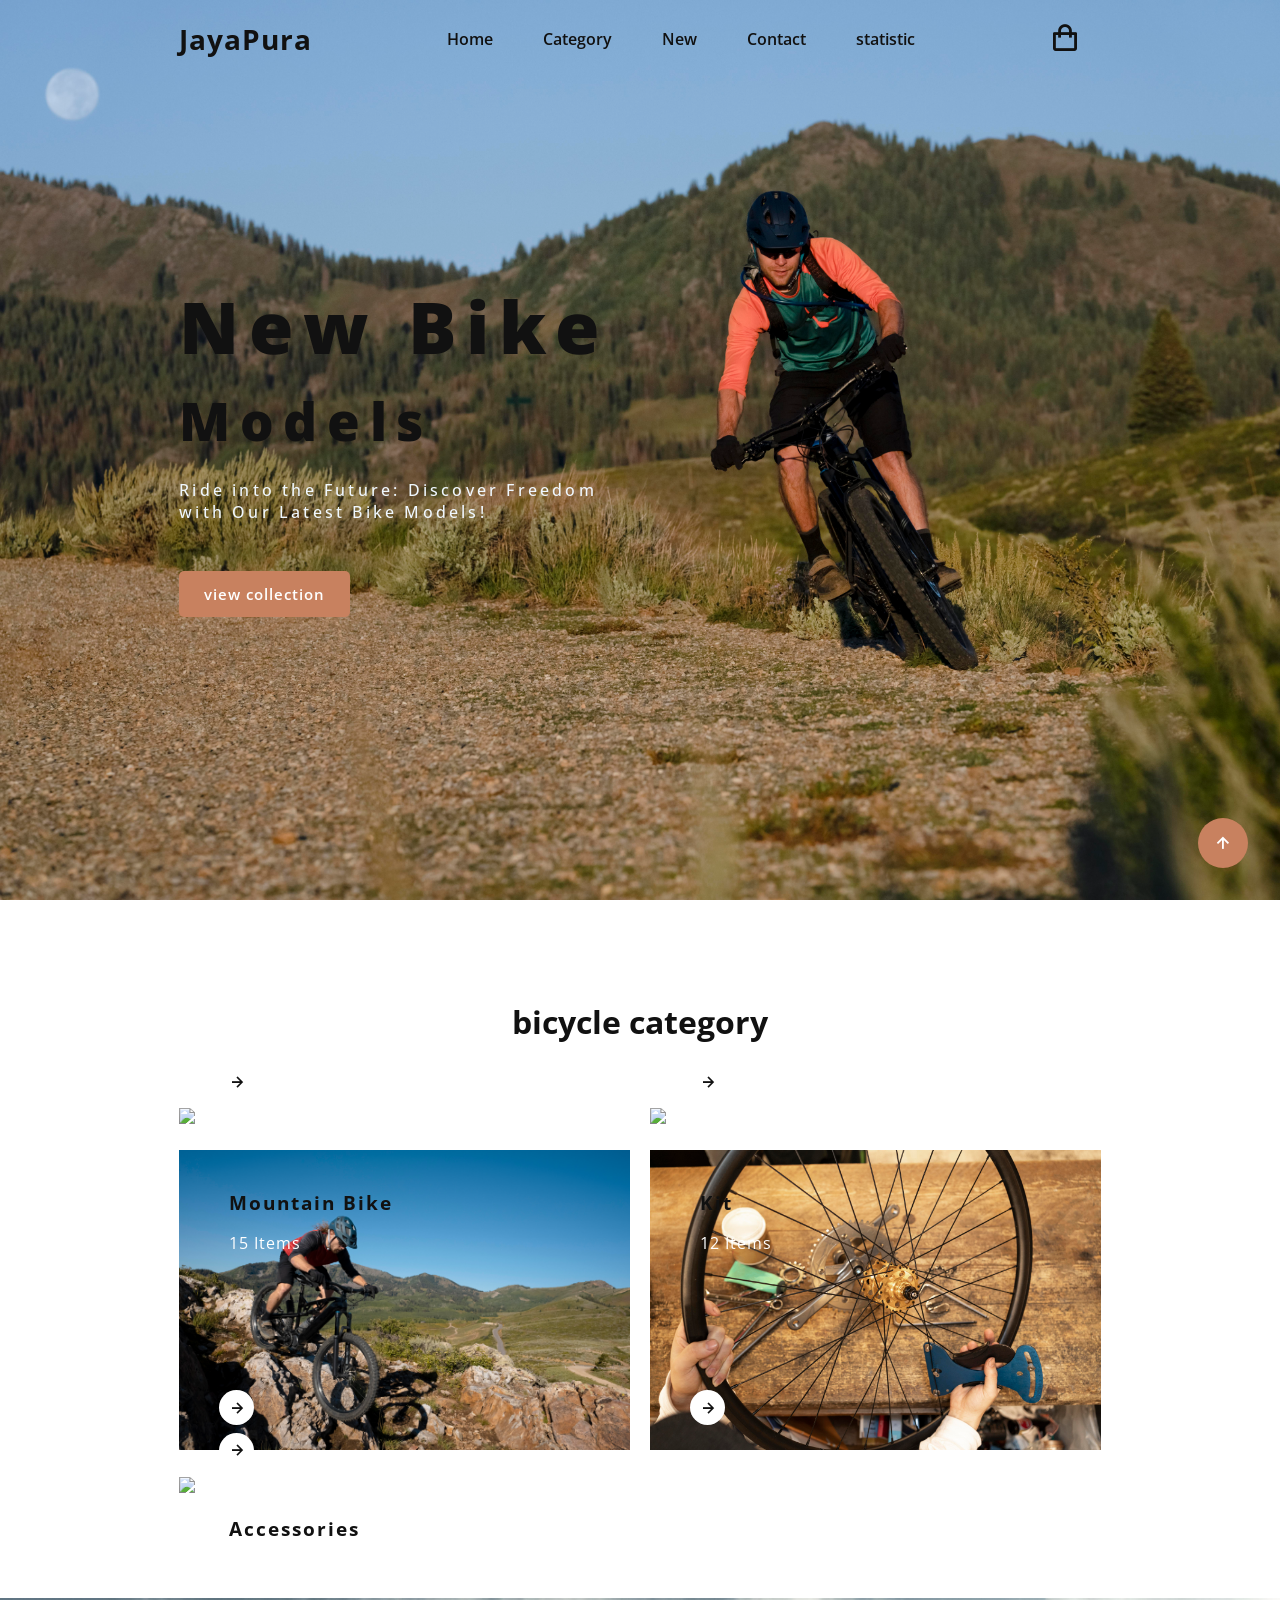
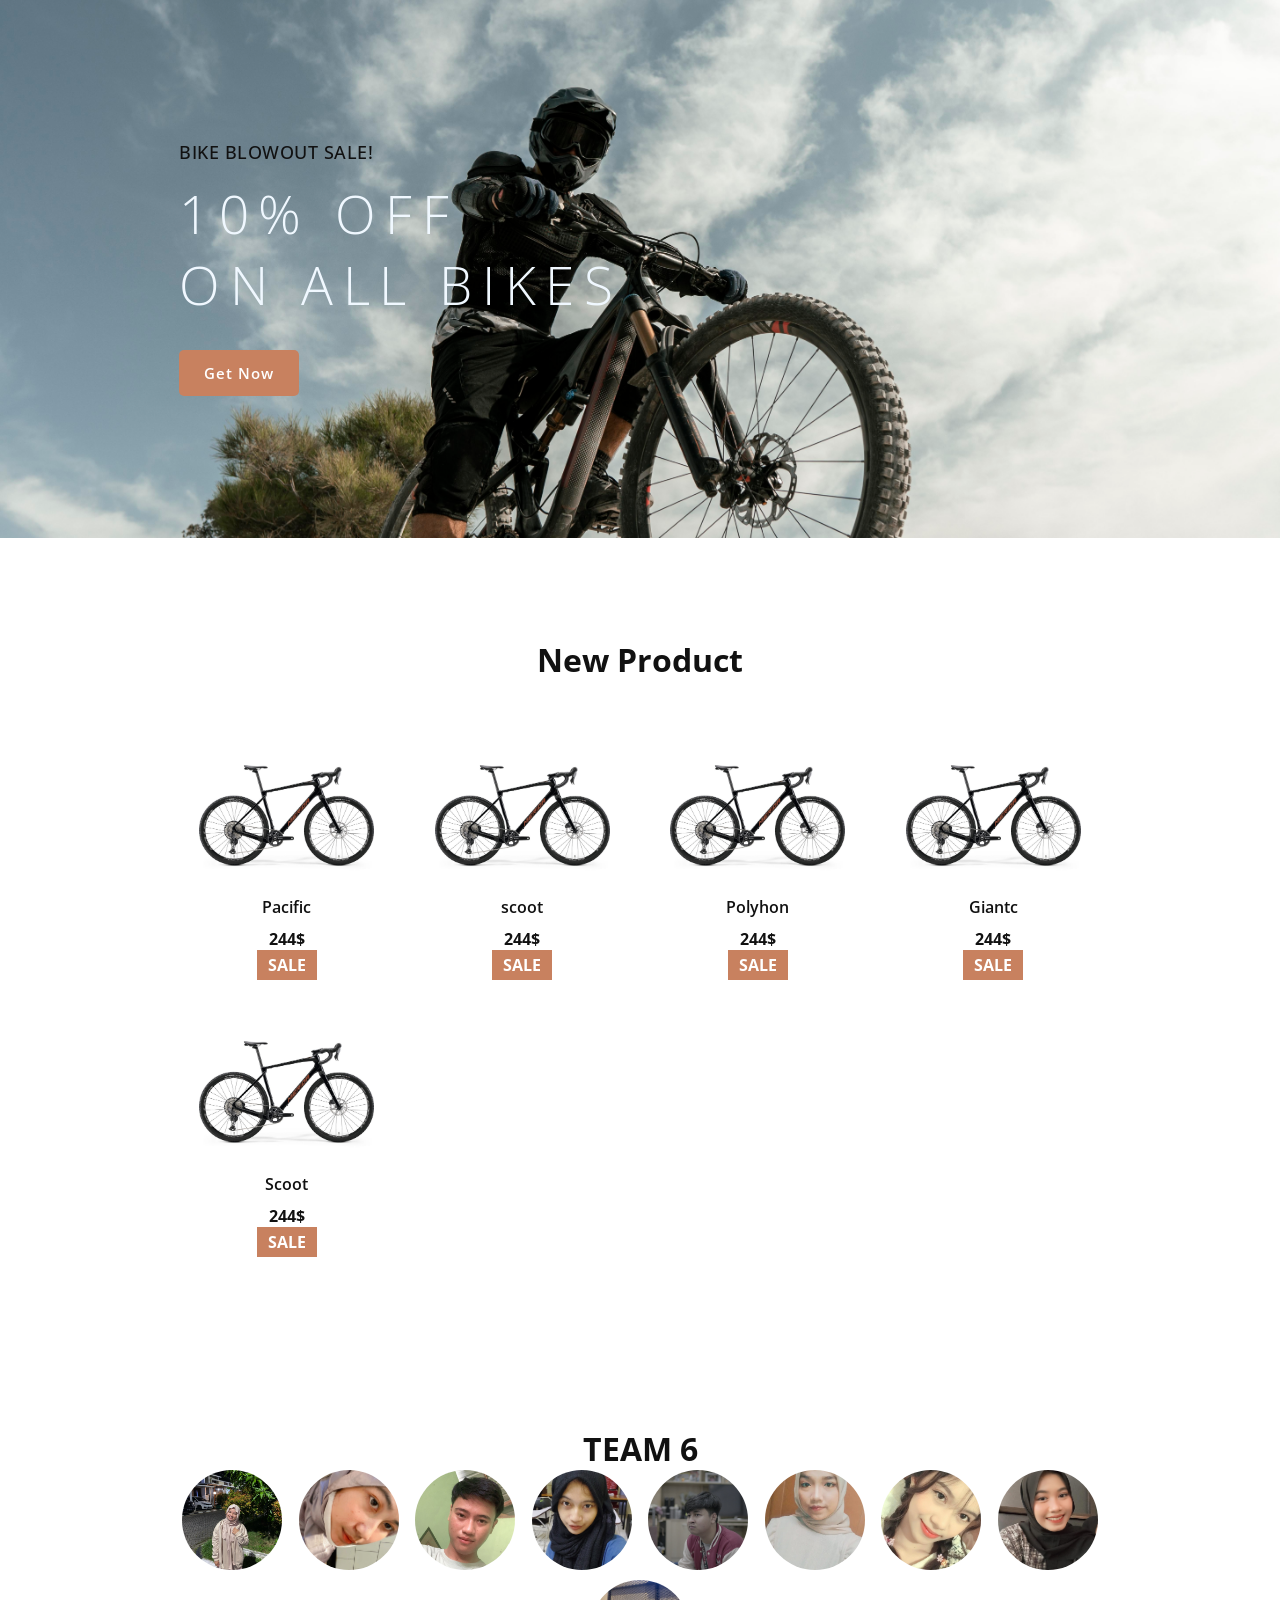
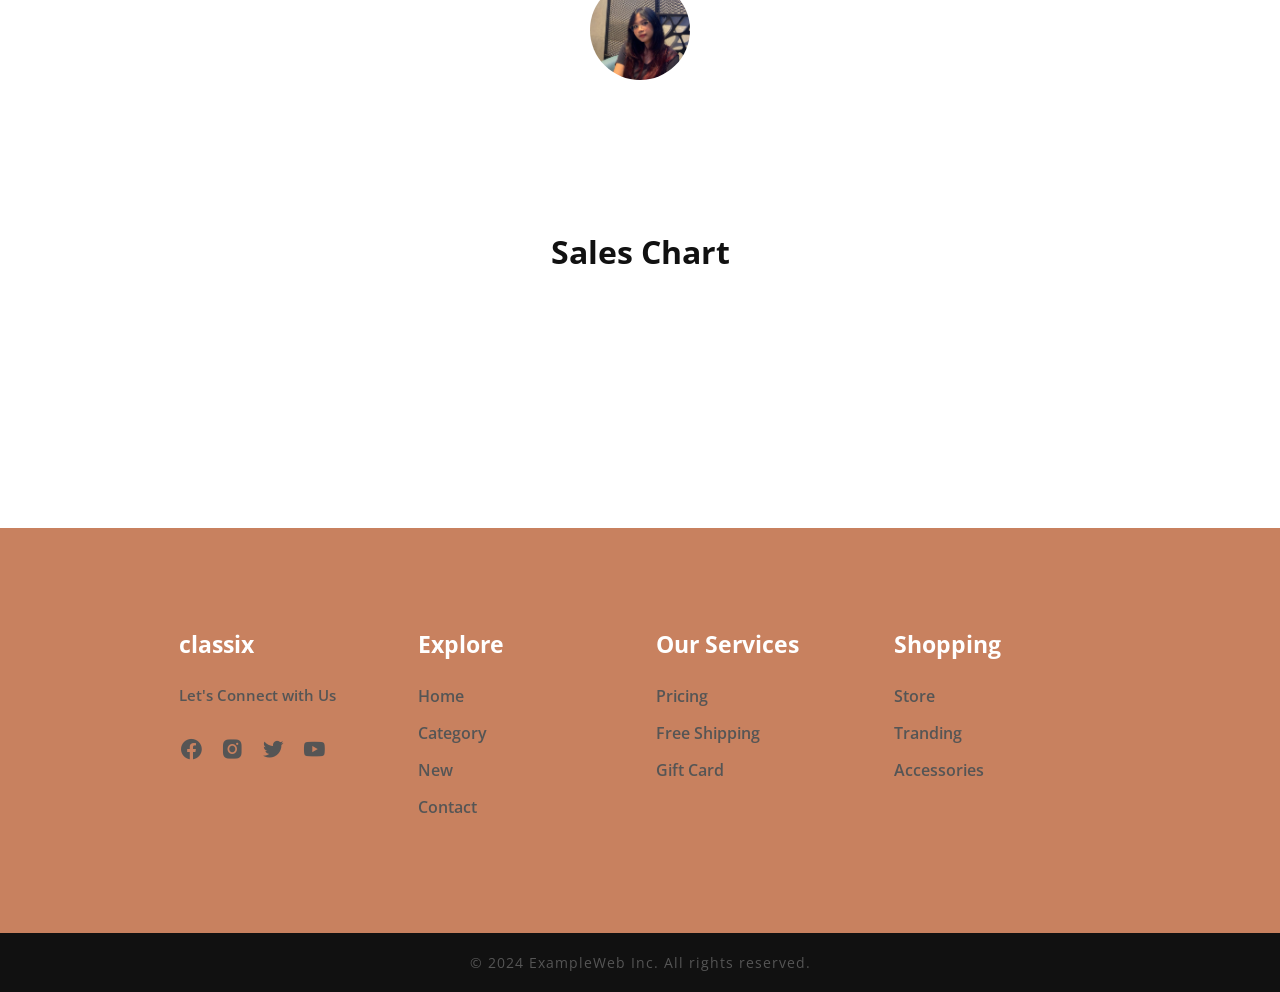
==== home.html @ 579c002d "jayapura-6" ====
<!DOCTYPE html>
<html>
<head>
    <meta charset="UTF-8">
    <meta name="viewport" content="width=device-width, initial-scale=1">
    <title>Bike your Dream</title>
    <link rel="stylesheet" type="text/css" href="Style_home.css">
    <link rel="stylesheet" href="https://unpkg.com/boxicons@latest/css/boxicons.min.css">

    <link rel="preconnect" href="https://fonts.googleapis.com">
    <link rel="preconnect" href="https://fonts.gstatic.com" crossorigin>
    <link href="https://fonts.googleapis.com/css2?family=Open+Sans:ital,wght@0,300..800;1,300..800&display=swap" rel="stylesheet">
</head>

<body>
    <div class="preloader">
        <div class="loader"></div>
      </div>

    <header>
        <a href="home.html" class="logo">JayaPura</a>
        <ul class="navlist">
            <li><a href="#Home">Home</a></li>
            <li><a href="#Featured">Category</a></li>
            <li><a href="#New">New</a></li>
            <li><a href="#contact">Contact</a></li>
            <li><a href="../home/Dashboard.html">statistic</a></li>
        </ul>
        
        <div class="header-icons">
            <i class='bx bx-shopping-bag'></i>
            <div class="bx bx-menu" id="menu-icon"></div>
        </div>
    </header>

    <section class="Home" id="Home">
        <div class="home-text">
            <h1>New Bike <br><span>Models</span></h1>
            <p>Ride into the Future: Discover Freedom with Our Latest Bike Models!</p>
            <a href="#" class="btn">view collection</a>
        </div>
    </section>
    <section class="Featured" id="Featured">
        <div class="center-text">
            <h2>bicycle category</h2>
        </div>

     <!-- ini bagian featured -->
        <div class="Featured-content">
            <div class="row">
                <img src="Image/bmx.jpg">
                <div class="fea-text">
                    <h5>BMX</h5>
                    <p>15 Items</p>
                </div>
                <div class="arrow">
                    <a href="#"><i class='bx bx-right-arrow-alt'></i></a>
                </div>
            </div>

            <div class="row">
                <img src="Image/road-bike.jpg">
                <div class="fea-text">
                    <h5>Road Bike</h5>
                    <p>15 Items</p>
                </div>
                <div class="arrow">
                    <a href="#"><i class='bx bx-right-arrow-alt'></i></a>
                </div>
            </div>

            <div class="row">
                <img src="Image/mountain-bike.jpg">
                <div class="fea-text">
                    <h5>Mountain Bike</h5>
                    <p>15 Items</p>
                </div>
                <div class="arrow">
                    <a href="#"><i class='bx bx-right-arrow-alt'></i></a>
                </div>
            </div>

            <div class="row">
                <img src="Image/kit.jpg">
                <div class="fea-text">
                    <h5>Kit</h5>
                    <p>12 Items</p>
                </div>
                <div class="arrow">
                    <a href="#"><i class='bx bx-right-arrow-alt'></i></a>
                </div>
            </div>

            <div class="row">
                <img src="Image/accessories.jpg">
                <div class="fea-text">
                    <h5>Accessories</h5>
                    <p>15 Items</p>
                </div>
                <div class="arrow">
                    <a href="#"><i class='bx bx-right-arrow-alt'></i></a>
                </div>
            </div>
        </div>
    </section>

    <!-- ini bagian cta -->
    <section class="cta">
        <div class="cta-text">
            <h6>BIKE BLOWOUT SALE!</h6>
            <h4>10% OFF <br> ON ALL BIKES </h4>
            <a href="#" class="btn">Get Now</a>
        </div>
    </section>

     <!-- BAGIAN BARU -->
     <section class="New" id="New">
        <div class="center-text">
            <h2>New Product</h2>
        </div>

        <div class="New-content">
            <div class="box">
                <img src="Image/brand/merida.jpg">
                <h5>Pacific</h5>
                <h6>244$</h6>
                <div class="Sale">
                    <h4>SALE</h4>
                </div>
            </div>

            <div class="box">
                <img src="Image/brand/merida.jpg">
                <h5>scoot</h5>
                <h6>244$</h6>
                <div class="Sale">
                    <h4>SALE</h4>
                </div>
            </div>

            <div class="box">
                <img src="Image/brand/merida.jpg">
                <h5>Polyhon</h5>
                <h6>244$</h6>
                <div class="Sale">
                    <h4>SALE</h4>
                </div>
            </div>

            <div class="box">
                <img src="Image/brand/merida.jpg">
                <h5>Giantc</h5>
                <h6>244$</h6>
                <div class="Sale">
                    <h4>SALE</h4>
                </div>
            </div>

            <div class="box">
                <img src="Image/brand/merida.jpg">
                <h5>Scoot</h5>
                <h6>244$</h6>
                <div class="Sale">
                    <h4>SALE</h4>
                </div>
            </div>
        </div>
     </section>



     <!-- ini bagian brand -->
     <section class="brand">
        <div class="center-text1">
            <h2>TEAM 6 </h2>
        </div>

        <div class="brand-content">
            <div class="main">
                <img src="Image/logo/5.jpg">
            </div>

            <div class="main">
                <img src="Image/logo/2.jpg">
            </div>

            <div class="main">
                <img src="Image/logo/3.jpg">
            </div>

            <div class="main">
                <img src="Image/logo/4.jpg">
            </div>

            <div class="main">
                <img src="Image/logo/1.jpeg">
            </div>
            <div class="main">
                <img src="Image/logo/6.jpg">
            </div>
            <div class="main">
                <img src="Image/logo/7.jpg">
            </div>
            <div class="main">
                <img src="Image/logo/8.jpg">
            </div>
            <div class="main">
                <img src="Image/logo/9.jpg">
            </div>
        </div>
     </section>

     <!--bagian chart-->

     <section class="chart-section" id="chart">
        <div class="center-text">
            <h2>Sales Chart</h2>
        </div>
        <div class="chart-container">
            <canvas id="salesChart"></canvas>
        </div>
    </section>

     <!-- ini bagian contact -->

     <section class="contact" id="contact">
        <div class="main-contact">
            <h3>classix</h3>
            <h5>Let's Connect with Us</h5>
            <div class="icons">
                <a href="#"><i class='bx bxl-facebook-circle'></i></a>
                <a href="#"><i class='bx bxl-instagram-alt' ></i></a>
                <a href="#"><i class='bx bxl-twitter' ></i></a>
                <a href="#"><i class='bx bxl-youtube' ></i></a>
            </div>
        </div>

        <div class="main-contact">
            <h3>Explore</h3>
            <li><a href="#Home">Home</a></li>
            <li><a href="#Featured">Category</a></li>
            <li><a href="#New">New</a></li>
            <li><a href="#Contact">Contact</a></li>
            
        </div>

        <div class="main-contact">
            <h3>Our Services</h3>
            <li><a href="#">Pricing</a></li>
            <li><a href="#">Free Shipping</a></li>
            <li><a href="#">Gift Card</a></li>
        </div>

        <div class="main-contact">
            <h3>Shopping</h3>
            <li><a href="#">Store</a></li>
            <li><a href="#">Tranding</a></li>
            <li><a href="#">Accessories</a></li>
        </div>

     </section>

     <div class="last-text">
        <p>© 2024 ExampleWeb Inc. All rights reserved.</p>
     </div>

     <!--scroll top-->
     <a href="#" class="top"><i class='bx bx-up-arrow-alt' ></i></a>

     <script src="https://unpkg.com/scrollreveal"></script>



    <!-- ini bagian js -->
    <script src="script.js"></script>
    <script src="https://cdn.jsdelivr.net/npm/chart.js"></script>
    <script src="https://unpkg.com/scrollreveal"></script>

    <script src="chart.js"></script>
    <script src="script_loading.js"></script>


</body>
</html>
---- Style_home.css ----
*{
    padding: 0;
    margin: 0;
    box-sizing: border-box;
    font-family:'Open Sans', sans-serif;
    list-style: none;
    text-decoration: none;
    scroll-behavior: smooth;
}
:root{
    --bg-color: #ffffffff;
    --text-color: #111111;
    --main-color: #c8815f;
    --big-font: 4.5rem;
    --h2-font: 3.3rem;
    --h3-font: 2rem;
    --normal-font: 1rem;
}

body {
    background: var(--bg-color);
    color: var(--text-color);
}

header{
    width: 100%;
    top:  0;
    right: 0;
    z-index: 1000;
    position: fixed;
    display: flex;
    align-items: center;
    justify-content: space-between;
    background: transparent;
    padding: 20px 14%;
    transition: all .35s ease;
}

.preloader {
    position: fixed;
    left: 0;
    top: 0;
    width: 100%;
    height: 100%;
    background-color: #fff; /* You can change the background color */
    z-index: 9999; /* Ensure it's above everything else */
    display: flex;
    justify-content: center;
    align-items: center;
  }
  
  .loader {
    border: 8px solid #f3f3f3; /* Light grey */
    border-top: 8px solid #3498db; /* Blue */
    border-radius: 50%;
    width: 50px;
    height: 50px;
    animation: spin 1s linear infinite; /* Animation for rotating */
  }
  
  @keyframes spin {
    0% { transform: rotate(0deg); }
    100% { transform: rotate(360deg); }
  }
  
  /* Hide the preloader once content is loaded */
  .loaded .preloader {
    display: none;
  }

.logo {
    font-size: 28px;
    font-weight: 700;
    letter-spacing: 1px;
    color: var(--text-color);

}
.navlist{
    display: flex;
                                                                                                      
}
.navlist a{
    color: var(--text-color);
    font-weight: 600;
    padding: 10px 25px;
    font-size: var(--normal-font);
    transition: all .36s ease;
}

.navlist a:hover{
    color: var(--main-color);
}
.header-icons i{
    font-size: 32px;
    color: var(--text-color);
    margin-right: 20px;
    transition: all .36s ease;
}

.header-icons i:hover{
    color: var(--main-color);
}

#menu-icon{
    font-size: 34px;
    color: var(--text-color);
    z-index: 10001;
    margin-right: 20px;
    display: none;

}

#menu-icon:hover{
    color:var(--main-color);
}

section{
    padding: 100px 14%;
}
.Home {
    min-height: 100vh;
    width: 100%;
    background: url("Image/bike-1.jpg");
    background-size: cover;
    background-position: center top;
    position: relative;
    display: grid;
    grid-template-columns: repeat(2, 1fr);
    align-items: center;
}
.home-text h1{
    font-size: var(--big-font);
    font-weight: 800;
    line-height: 1.2;
    letter-spacing: .6rem;
    margin-bottom: 1.4rem;
}
.home-text span{
    font-size: var(--h2-font);
}
.home-text p{
    color:aliceblue;
    font-size: var(--text-color);
    font-weight: 500;
    margin-bottom: 3rem;
    letter-spacing: .2rem;

}
.btn{
    display: inline-block;
    padding: 13px 25px;
    background: var(--main-color);
    color: var(--bg-color);
    font-size: 15px;
    letter-spacing: 1px;
    font-weight: 600;
    border-radius: 5px; 
    transition: all .35s ease;

}
.btn:hover{
    transform: translateY(-5px);
    background-color: darkorange;
}

header.sticky{
    background: var(--bg-color);
    padding: 14px 14%;
    box-shadow: 0px 0px 10px rgb(0, 0, 0 / 10%);
}

.center-text{
    text-align: center;
}
.center-text h2{
    font-size: var(--h3-font);
}

.center-text1{
    text-align: center;
}
.center-text1 h2{
    font-size: var(--h3-font);
}
.Featured-content {
    display: grid;
    grid-template-columns: repeat(auto-fit, minmax(350px, auto));
    gap: 1.3rem;
    align-items: center;
    margin-top: 4rem;
}

.row{
    position: relative;
    transition: all .35s ease;
}
.row img{
    width: 100%;
    height: auto;
}
.fea-text{
    position: absolute;
    top: 40px;
    left: 50px;

}
.fea-text h5{
    font-size: 19px;
    letter-spacing: 2px;
    margin-bottom: 1rem;
}
.fea-text p{
    color: #ffff;
    font-size: 16px;
    letter-spacing: 1px;
    font-weight: 450px;
}
.row .arrow{
    position: absolute;
    bottom: 30px;
    left: 40px;
}

.row .arrow i {
    height: 35px;
    width: 35px;
    background: var(--bg-color);
    border-radius: 50%;
    font-size: 20px; 
    color: var(--text-color);
    display: inline-flex;
    align-items: center;
    justify-content: center;
    transition: all .35s ease;
}
.row:hover{
    transform: scale(0.9) translateY(-5px);
    cursor: pointer;
}
.row:hover i{
    background: var(--main-color);
    color: var(--bg-color);
}
.cta{
    height: 60vh;
    width: 100%;
    background: url(Image/promo.jpg);
    background-size: cover;
    background-position: center;
    display: flex;
    align-items: center;
}
.cta-text h6{
    font-size: 18px;
    font-weight: 500;
    letter-spacing: .5px;
    margin-bottom: 14px;
}
.cta-text h4{
    font-size: 3.3rem;
    font-weight: 1.2;
    letter-spacing: .6rem;
    margin-bottom: 30px;
    color: aliceblue;
}
.New-content{
    display: grid;
    grid-template-columns: repeat(auto-fit, minmax(200px, auto));
    gap: 1.3rem;
    align-items: center;
    margin-top: 4rem;
    text-align: center;
}
.box{
    position: relative;
    transition: all .40s ease;
    margin: 20px

}
.box img{
    width: 100%;
    height: 100%;
    margin-bottom: 20px;
    border-radius: 10px;
}
.box h5{
    font-size: 16px;
    font-weight: 600;
    margin-bottom: 10px;
}
.box h6 {
    font-size: 16px;
    font-weight: 700;
}
.Sale{
    position: relative;
    top: 0;
    left: 0;
    width: 60px;
    height: 30px;
    background: var(--main-color);
    color: var(--bg-color);
    display: inline-flex;
    align-items: center;
    justify-content: center;
}
.box:hover{
    transform: scale(0.9) translateY(-5px);
    cursor: pointer;
}

.brand{
    padding: 50px 14%;
}
.brand-content {
    display: flex;
    flex-wrap: wrap;
    gap: 10px; /* Optional: Adds space between the images */
}

.brand-content .main {
    flex: 1 1 100px; /* Adjust the base size of the images */
    display: flex;
    justify-content: center;
    align-items: center;
}

.brand-content .main img {
    width: 100px;  /* Set width to desired size */
    height: 100px; /* Set height to desired size */
    object-fit: cover; /* Ensures the image covers the entire area */
    border-radius: 50%; /* Makes the image circular */
    display: block; /* Ensures the image takes up the entire .main div */
}


.contact{
    background: var(--main-color);
    display: grid;
    grid-template-columns: repeat(auto-fit, minmax(200px, auto));
    gap: 2rem;
}
.main-contact h3{
    font-size: 23px;
    margin-bottom: 1.6rem;
    color: var(--bg-color);
}
.main-contact h5{
    font-size: 15px;
    font-weight: 600;
    color: #555;
}
.icons{
    display: flex;
    margin-top: 2rem;
}
.icons i{
    font-size: 25px;
    margin-right: 1rem;
    color: #555;
    transition: all .35s ease;
}
.icons i:hover{
    color:var(--bg-color);
    transform: scale(1.1) translateY(-5px);
}
.main-contact li{
    margin-bottom: 15px;
}
.main-contact li a{
    display: block;
    color: #555;
    font-size: var(--normal-font);
    font-weight: 600;
    transition: all .35s ease;
}
.main-contact li a:hover{
    transform: translateX(-8px);
    color: var(--bg-color);
}

.last-text{
    text-align: center;
    padding: 20px;
    background: var(--text-color);
}
.last-text p{
    color: #555;
    font-size: 14px;
    letter-spacing: 1px;
}

.top{
    position: fixed;
    bottom: 2rem;
    right: 2rem;
}
.top i{
    font-size: 22px;
    color: var(--bg-color);
    padding: 14px;
    background: var(--main-color);
    border-radius: 2rem;
}

@media (max-width: 1000px){
    header{
        padding: 7px 4%;
        transition: .2s;
    }
    header.sticky{
        padding: 14px 4%;
        transition: .2s;
    }
    section{
        padding: 80px 4%;
        transition: .1s;
    }
}
@media (max-width: 670px){
    #menu-icon{
        display: block;
        cursor: pointer;
    }
    .header-icons{
        display: inline-flex;
    }
    .navlist{
        position: absolute;
        top: 100%;
        left: -100%;
        width: 280px;
        height: 120vh;
        background: var(--bg-color);
        display: flex;
        align-items: center;
        flex-direction: column;
        padding: 150px 30px;
        transition: left 0.3s ease;
   
    }
    .navlist a{
        display: block;
        margin: 1.2rem 0;
    }
    .navlist.open{
        left: 0;
    }
}
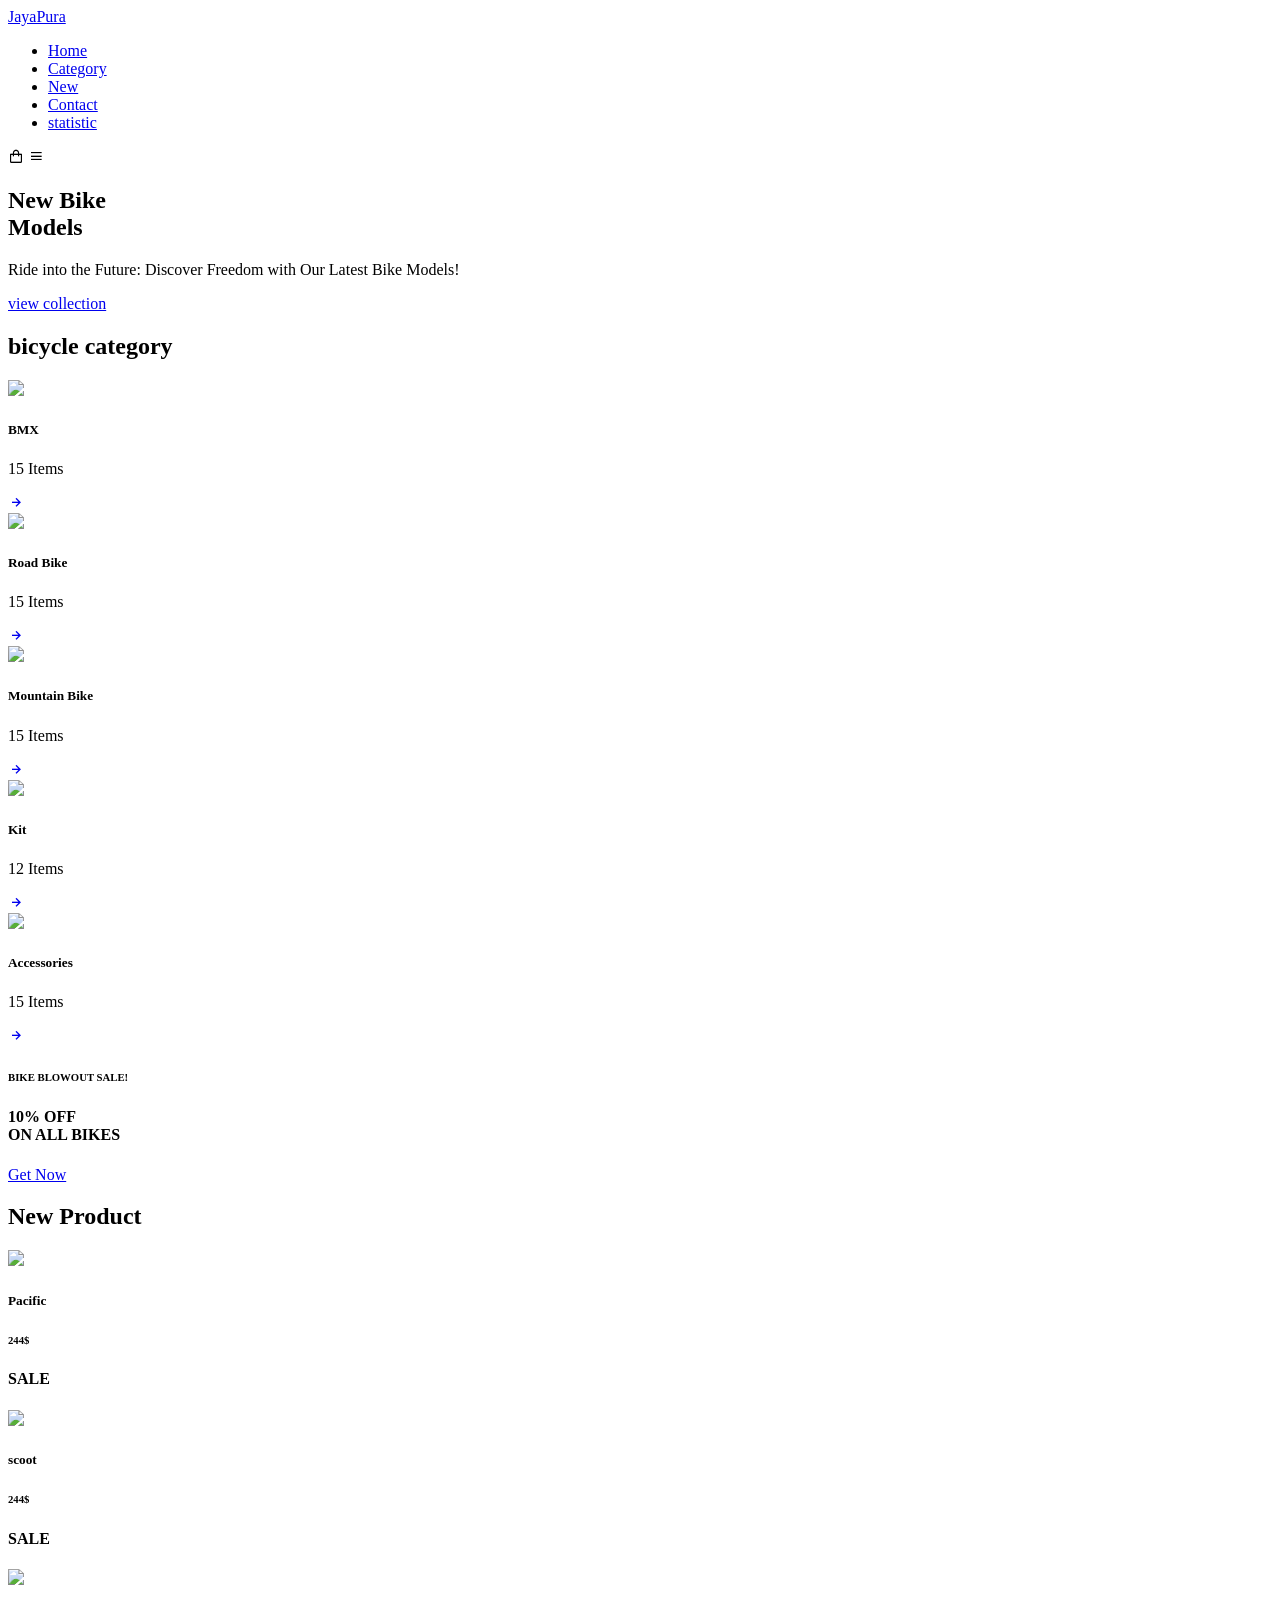
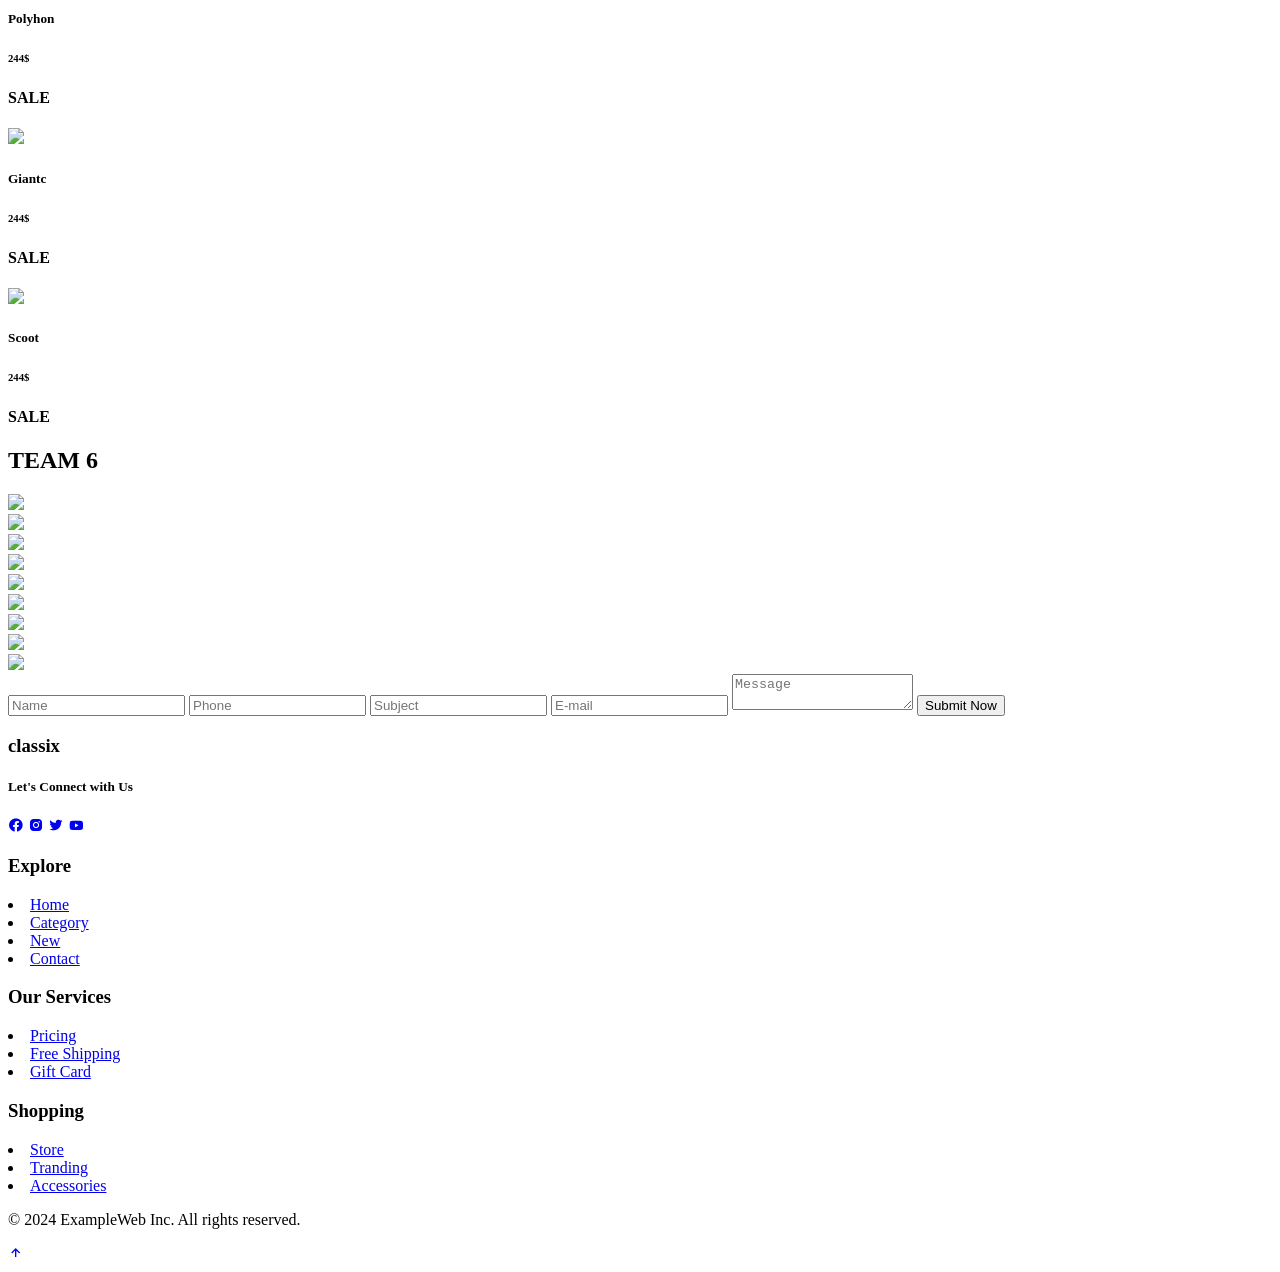
==== commit 5877037f: "Jayapura-6" ====
--- a/home.html
+++ b/home.html
@@ -4,9 +4,8 @@
     <meta charset="UTF-8">
     <meta name="viewport" content="width=device-width, initial-scale=1">
     <title>Bike your Dream</title>
-    <link rel="stylesheet" type="text/css" href="Style_home.css">
+    <link rel="stylesheet" type="text/css" href="../login/CSS/Style_home.css">
     <link rel="stylesheet" href="https://unpkg.com/boxicons@latest/css/boxicons.min.css">
-
     <link rel="preconnect" href="https://fonts.googleapis.com">
     <link rel="preconnect" href="https://fonts.gstatic.com" crossorigin>
     <link href="https://fonts.googleapis.com/css2?family=Open+Sans:ital,wght@0,300..800;1,300..800&display=swap" rel="stylesheet">
@@ -15,16 +14,16 @@
 <body>
     <div class="preloader">
         <div class="loader"></div>
-      </div>
+    </div>
 
     <header>
-        <a href="home.html" class="logo">JayaPura</a>
+        <a href="../login/home.html" class="logo">JayaPura</a>
         <ul class="navlist">
             <li><a href="#Home">Home</a></li>
             <li><a href="#Featured">Category</a></li>
             <li><a href="#New">New</a></li>
             <li><a href="#contact">Contact</a></li>
-            <li><a href="../home/Dashboard.html">statistic</a></li>
+            <li><a href="../login/Dashboard.html">statistic</a></li>
         </ul>
         
         <div class="header-icons">
@@ -48,7 +47,7 @@
      <!-- ini bagian featured -->
         <div class="Featured-content">
             <div class="row">
-                <img src="Image/bmx.jpg">
+                <img src="../login/image/bmx.jpg">
                 <div class="fea-text">
                     <h5>BMX</h5>
                     <p>15 Items</p>
@@ -59,7 +58,7 @@
             </div>
 
             <div class="row">
-                <img src="Image/road-bike.jpg">
+                <img src="../login/image/road-bike.jpg">
                 <div class="fea-text">
                     <h5>Road Bike</h5>
                     <p>15 Items</p>
@@ -70,7 +69,7 @@
             </div>
 
             <div class="row">
-                <img src="Image/mountain-bike.jpg">
+                <img src="../login/image/mountain-bike.jpg">
                 <div class="fea-text">
                     <h5>Mountain Bike</h5>
                     <p>15 Items</p>
@@ -81,7 +80,7 @@
             </div>
 
             <div class="row">
-                <img src="Image/kit.jpg">
+                <img src="../login/image/kit.jpg">
                 <div class="fea-text">
                     <h5>Kit</h5>
                     <p>12 Items</p>
@@ -92,7 +91,7 @@
             </div>
 
             <div class="row">
-                <img src="Image/accessories.jpg">
+                <img src="../login/image/kit.jpg">
                 <div class="fea-text">
                     <h5>Accessories</h5>
                     <p>15 Items</p>
@@ -114,14 +113,14 @@
     </section>
 
      <!-- BAGIAN BARU -->
-     <section class="New" id="New">
+    <section class="New" id="New">
         <div class="center-text">
             <h2>New Product</h2>
         </div>
 
         <div class="New-content">
             <div class="box">
-                <img src="Image/brand/merida.jpg">
+                <img src="../login/Image/brand/merida.jpg">
                 <h5>Pacific</h5>
                 <h6>244$</h6>
                 <div class="Sale">
@@ -130,7 +129,7 @@
             </div>
 
             <div class="box">
-                <img src="Image/brand/merida.jpg">
+                <img src="../login/Image/brand/merida.jpg">
                 <h5>scoot</h5>
                 <h6>244$</h6>
                 <div class="Sale">
@@ -139,7 +138,7 @@
             </div>
 
             <div class="box">
-                <img src="Image/brand/merida.jpg">
+                <img src="../login/Image/brand/merida.jpg">
                 <h5>Polyhon</h5>
                 <h6>244$</h6>
                 <div class="Sale">
@@ -148,7 +147,7 @@
             </div>
 
             <div class="box">
-                <img src="Image/brand/merida.jpg">
+                <img src="../login/Image/brand/merida.jpg">
                 <h5>Giantc</h5>
                 <h6>244$</h6>
                 <div class="Sale">
@@ -157,7 +156,7 @@
             </div>
 
             <div class="box">
-                <img src="Image/brand/merida.jpg">
+                <img src="../login/Image/brand/merida.jpg">
                 <h5>Scoot</h5>
                 <h6>244$</h6>
                 <div class="Sale">
@@ -165,65 +164,66 @@
                 </div>
             </div>
         </div>
-     </section>
+    </section>
 
 
 
      <!-- ini bagian brand -->
-     <section class="brand">
-        <div class="center-text1">
-            <h2>TEAM 6 </h2>
-        </div>
-
-        <div class="brand-content">
-            <div class="main">
-                <img src="Image/logo/5.jpg">
-            </div>
-
-            <div class="main">
-                <img src="Image/logo/2.jpg">
-            </div>
-
-            <div class="main">
-                <img src="Image/logo/3.jpg">
-            </div>
-
-            <div class="main">
-                <img src="Image/logo/4.jpg">
-            </div>
-
-            <div class="main">
-                <img src="Image/logo/1.jpeg">
-            </div>
-            <div class="main">
-                <img src="Image/logo/6.jpg">
-            </div>
-            <div class="main">
-                <img src="Image/logo/7.jpg">
-            </div>
-            <div class="main">
-                <img src="Image/logo/8.jpg">
-            </div>
-            <div class="main">
-                <img src="Image/logo/9.jpg">
-            </div>
-        </div>
-     </section>
-
-     <!--bagian chart-->
-
-     <section class="chart-section" id="chart">
-        <div class="center-text">
-            <h2>Sales Chart</h2>
-        </div>
-        <div class="chart-container">
-            <canvas id="salesChart"></canvas>
-        </div>
-    </section>
+    <section class="brand">
+            <div class="center-text1">
+                <h2>TEAM 6 </h2>
+            </div>
+
+            <div class="brand-content">
+                <div class="main">
+                    <img src="../login/image/logo/5.jpg">
+                </div>
+
+                <div class="main">
+                    <img src="../login/image/logo/2.jpg">
+                </div>
+
+                <div class="main">
+                    <img src="../login/image/logo/3.jpg">
+                </div>
+                <div class="main">
+                    <img src="../login/image/logo/4.jpg">
+                </div>
+                <div class="main">
+                    <img src="../login/image/logo/1.jpeg">
+                </div>
+                <div class="main">
+                    <img src="../login/image/logo/6.jpg">
+                </div>
+                <div class="main">
+                    <img src="../login/image/logo/7.jpg">
+                </div>
+                <div class="main">
+                    <img src="../login/image/logo/8.jpg">
+                </div>
+                <div class="main">
+                    <img src="../login/image/logo/9.jpg">
+                </div>
+            </div>
+    </section>
+    </section>
+    
+    <div class="container">
+        <div class="cardbox" id="Form">
+            <form id="myForm">
+                <input class="input-box" type="text" id="name" name="name" placeholder="Name" required/>
+                <input class="input-box" type="number" name="phone" placeholder="Phone"   required/>
+                <input class="input-box" type="text" name="subject" placeholder="Subject"  required/>
+                <input class="input-box" type="email" name="email" placeholder="E-mail"  required/>
+                <textarea class="input-box" name="message" placeholder="Message"></textarea>
+                <input id="btn-1" type="submit" value="Submit Now">
+            </form>
+        </div>
+    </div>
 
      <!-- ini bagian contact -->
 
-     <section class="contact" id="contact">
+    <section class="contact" id="contact">
         <div class="main-contact">
             <h3>classix</h3>
             <h5>Let's Connect with Us</h5>
@@ -258,26 +258,36 @@
             <li><a href="#">Accessories</a></li>
         </div>
 
-     </section>
-
-     <div class="last-text">
+    </section>
+
+    <div class="last-text">
         <p>© 2024 ExampleWeb Inc. All rights reserved.</p>
-     </div>
+    </div>
 
      <!--scroll top-->
-     <a href="#" class="top"><i class='bx bx-up-arrow-alt' ></i></a>
-
-     <script src="https://unpkg.com/scrollreveal"></script>
+    <a href="#" class="top"><i class='bx bx-up-arrow-alt' ></i></a>
+
+    <script src="https://unpkg.com/scrollreveal"></script>
 
 
 
     <!-- ini bagian js -->
-    <script src="script.js"></script>
+    <script src="../login/JS/script_home.js"></script>
     <script src="https://cdn.jsdelivr.net/npm/chart.js"></script>
     <script src="https://unpkg.com/scrollreveal"></script>
-
-    <script src="chart.js"></script>
-    <script src="script_loading.js"></script>
+    <script src="../login/JS/script_loading.js"></script>
+    <script>
+        document.getElementById("myForm").addEventListener("submit", function(event){
+            event.preventDefault(); // Mencegah form dari submit secara default
+            
+            // Memeriksa apakah form valid
+            if (this.checkValidity()) {
+                alert("Form telah berhasil disubmit!");
+            } else {
+                alert("Silakan isi semua field yang wajib diisi.");
+            }
+        });
+    </script>
 
 
 </body>
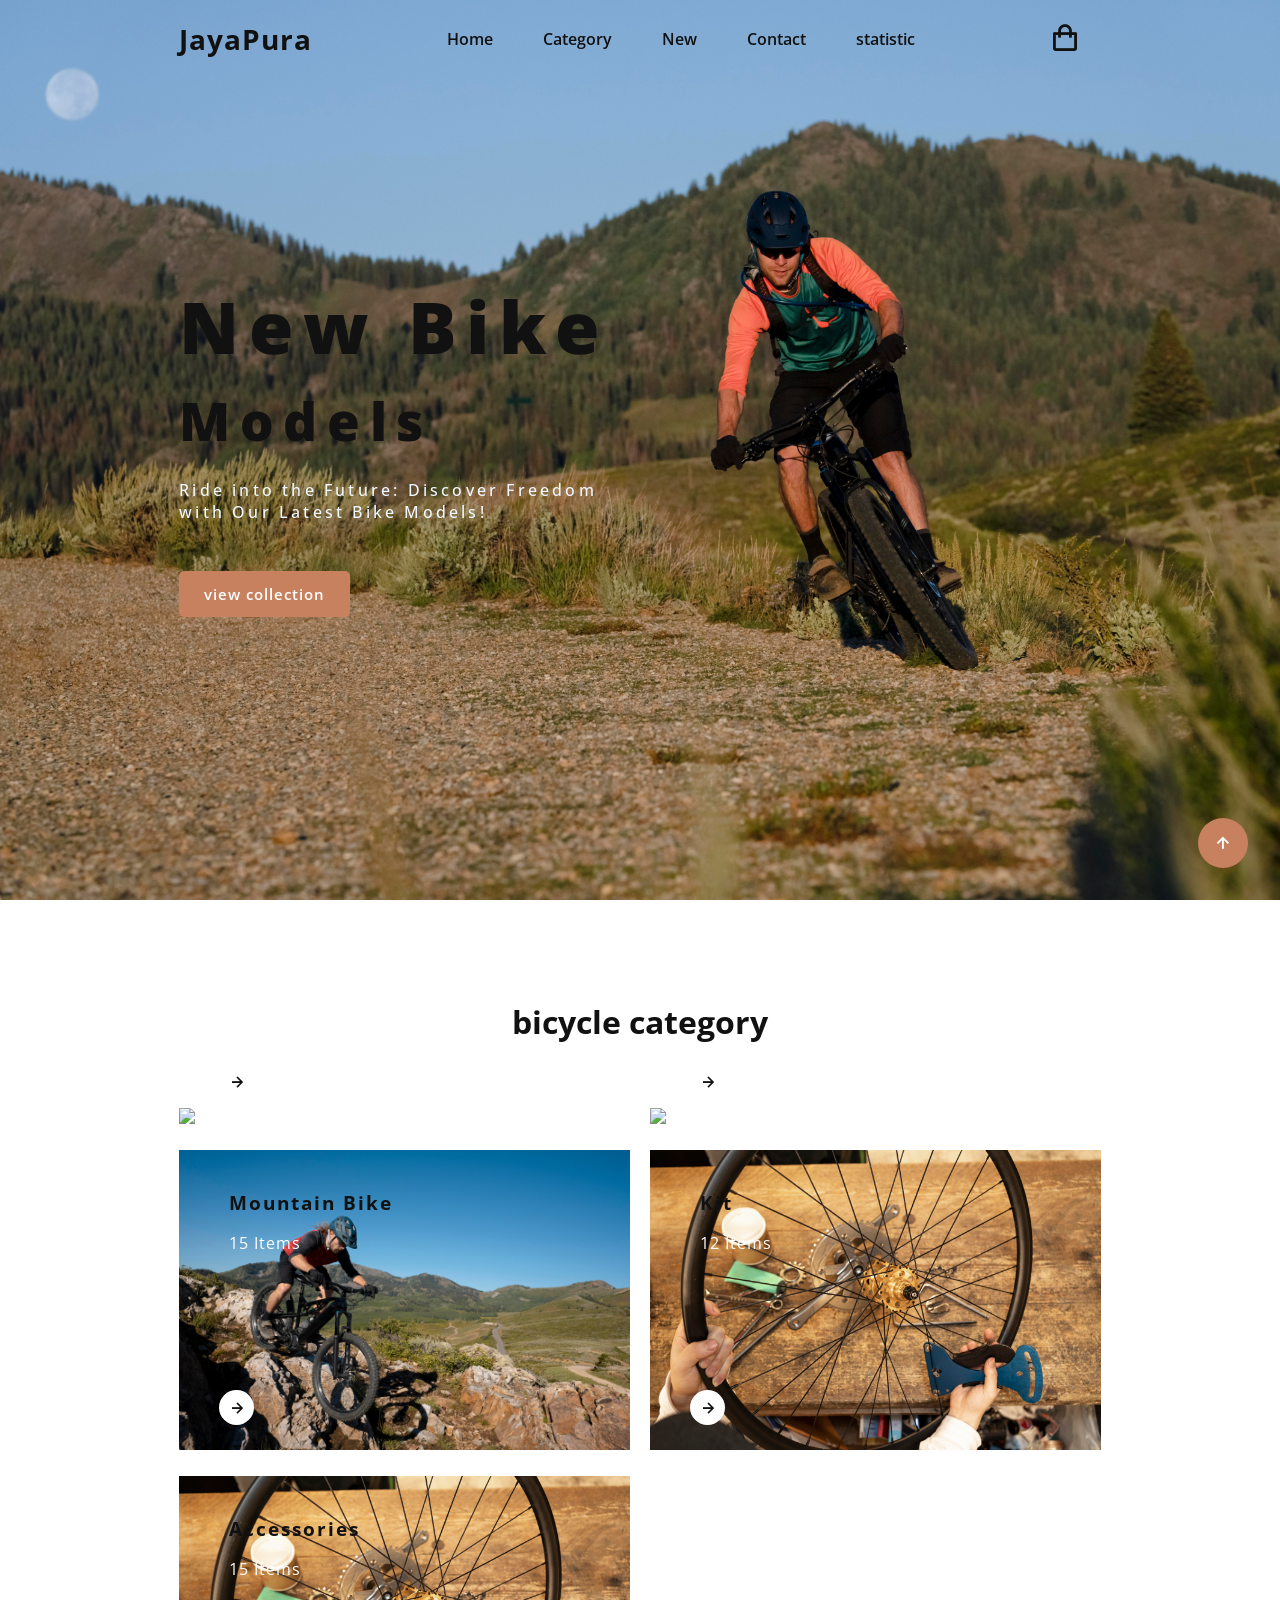
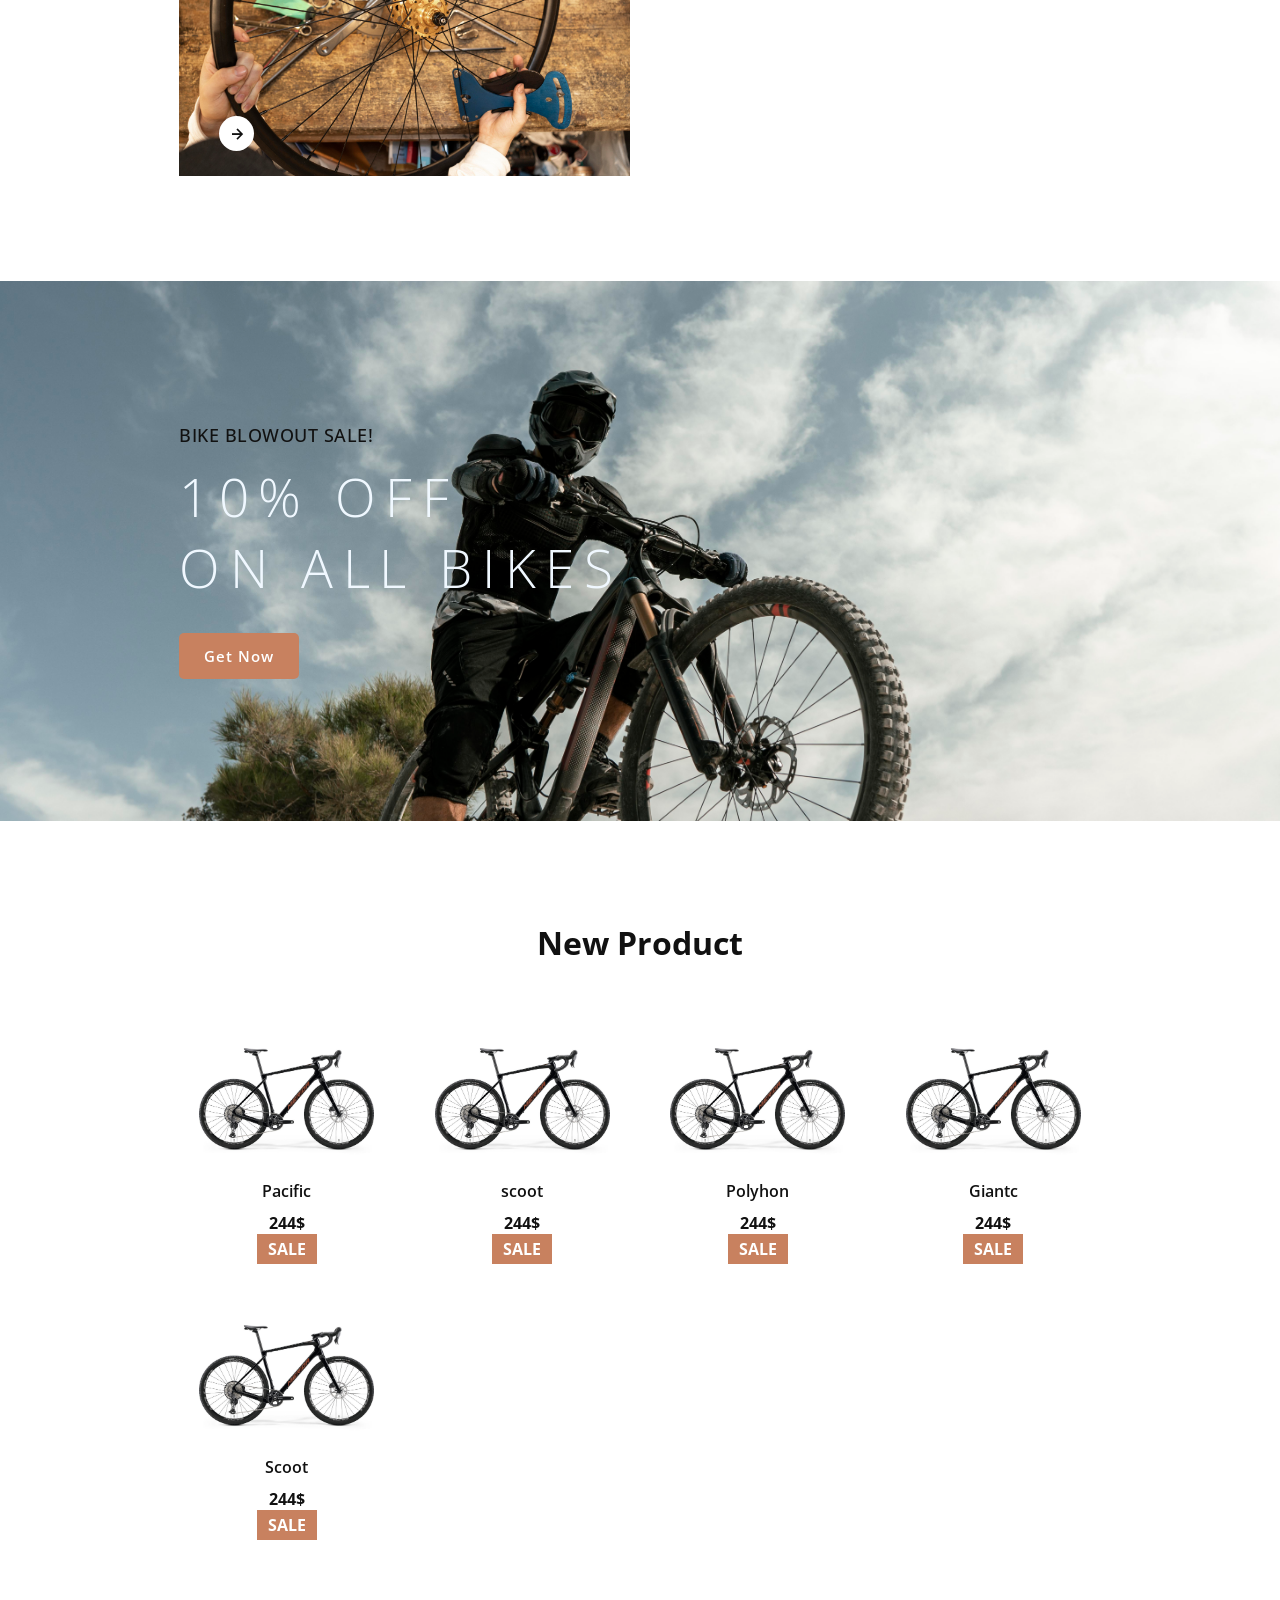
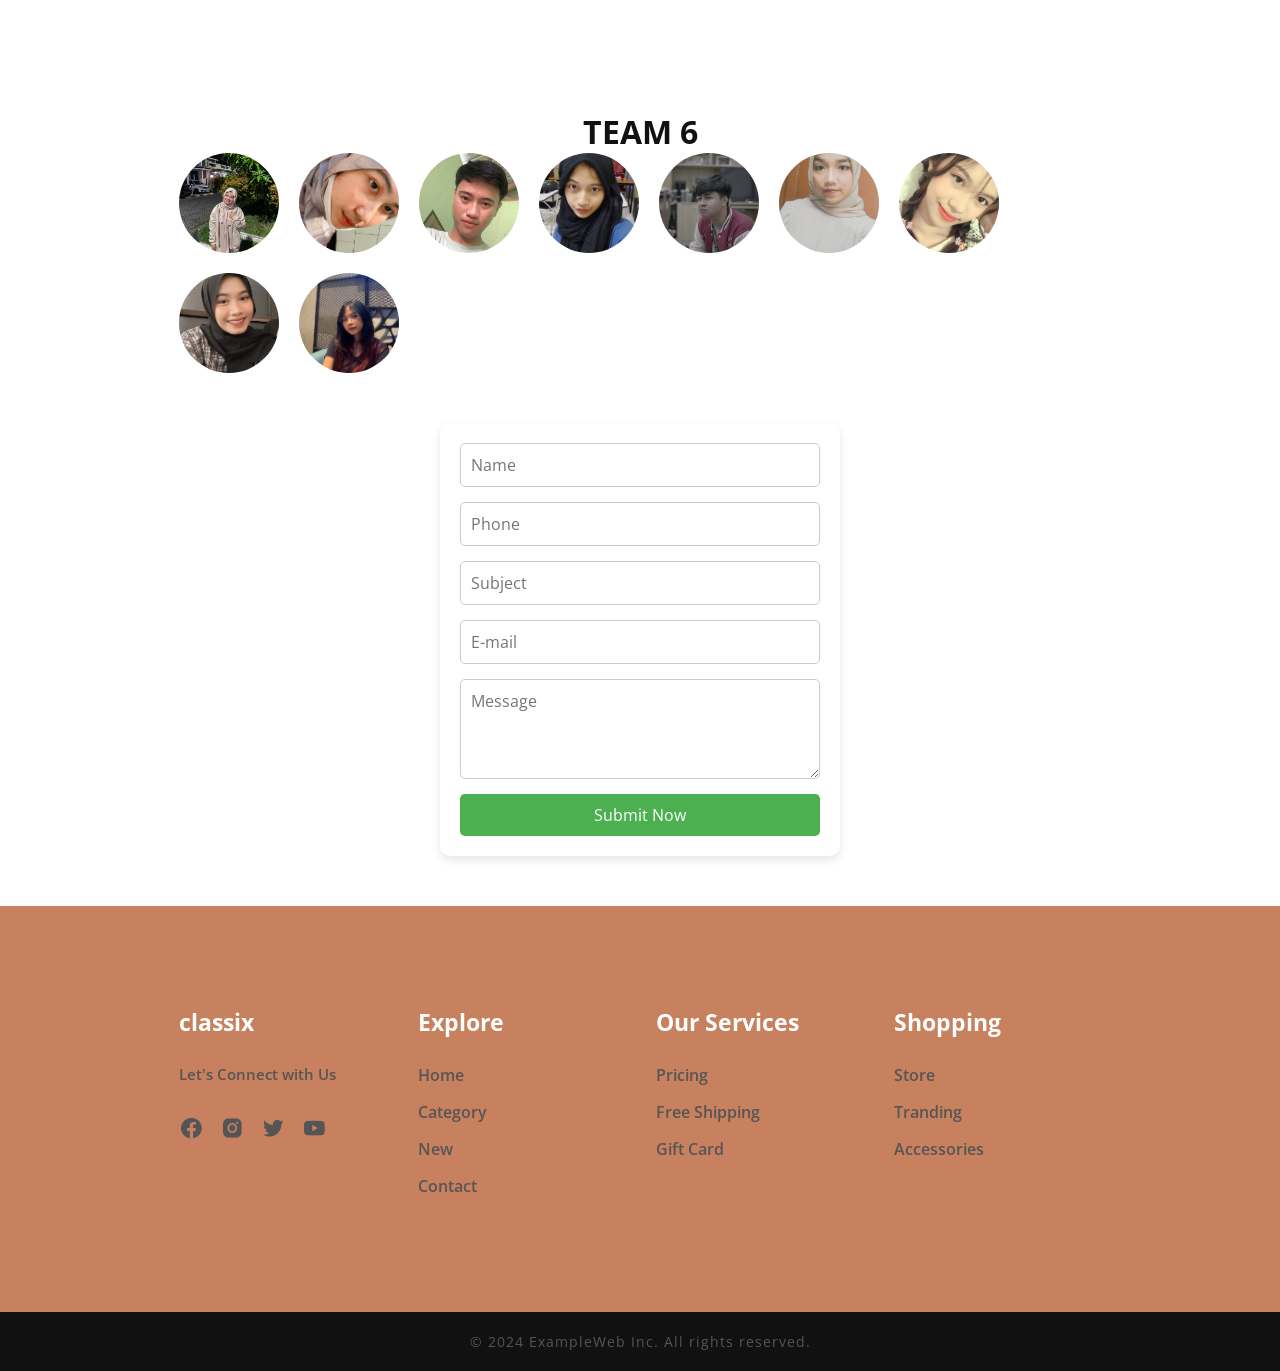
==== commit e96d7f23: "jayapura-6" ====
--- a/home.html
+++ b/home.html
@@ -4,7 +4,7 @@
     <meta charset="UTF-8">
     <meta name="viewport" content="width=device-width, initial-scale=1">
     <title>Bike your Dream</title>
-    <link rel="stylesheet" type="text/css" href="../login/CSS/Style_home.css">
+    <link rel="stylesheet" type="text/css" href="CSS/Style_home.css">
     <link rel="stylesheet" href="https://unpkg.com/boxicons@latest/css/boxicons.min.css">
     <link rel="preconnect" href="https://fonts.googleapis.com">
     <link rel="preconnect" href="https://fonts.gstatic.com" crossorigin>
@@ -17,7 +17,7 @@
     </div>
 
     <header>
-        <a href="../login/home.html" class="logo">JayaPura</a>
+        <a href="home.html" class="logo">JayaPura</a>
         <ul class="navlist">
             <li><a href="#Home">Home</a></li>
             <li><a href="#Featured">Category</a></li>
@@ -47,7 +47,7 @@
      <!-- ini bagian featured -->
         <div class="Featured-content">
             <div class="row">
-                <img src="../login/image/bmx.jpg">
+                <img src="image/bmx.jpg">
                 <div class="fea-text">
                     <h5>BMX</h5>
                     <p>15 Items</p>
@@ -58,7 +58,7 @@
             </div>
 
             <div class="row">
-                <img src="../login/image/road-bike.jpg">
+                <img src="image/road-bike.jpg">
                 <div class="fea-text">
                     <h5>Road Bike</h5>
                     <p>15 Items</p>
@@ -69,7 +69,7 @@
             </div>
 
             <div class="row">
-                <img src="../login/image/mountain-bike.jpg">
+                <img src="image/mountain-bike.jpg">
                 <div class="fea-text">
                     <h5>Mountain Bike</h5>
                     <p>15 Items</p>
@@ -80,7 +80,7 @@
             </div>
 
             <div class="row">
-                <img src="../login/image/kit.jpg">
+                <img src="image/kit.jpg">
                 <div class="fea-text">
                     <h5>Kit</h5>
                     <p>12 Items</p>
@@ -91,7 +91,7 @@
             </div>
 
             <div class="row">
-                <img src="../login/image/kit.jpg">
+                <img src="image/kit.jpg">
                 <div class="fea-text">
                     <h5>Accessories</h5>
                     <p>15 Items</p>
@@ -120,7 +120,7 @@
 
         <div class="New-content">
             <div class="box">
-                <img src="../login/Image/brand/merida.jpg">
+                <img src="Image/brand/merida.jpg">
                 <h5>Pacific</h5>
                 <h6>244$</h6>
                 <div class="Sale">
@@ -129,7 +129,7 @@
             </div>
 
             <div class="box">
-                <img src="../login/Image/brand/merida.jpg">
+                <img src="Image/brand/merida.jpg">
                 <h5>scoot</h5>
                 <h6>244$</h6>
                 <div class="Sale">
@@ -138,7 +138,7 @@
             </div>
 
             <div class="box">
-                <img src="../login/Image/brand/merida.jpg">
+                <img src="Image/brand/merida.jpg">
                 <h5>Polyhon</h5>
                 <h6>244$</h6>
                 <div class="Sale">
@@ -147,7 +147,7 @@
             </div>
 
             <div class="box">
-                <img src="../login/Image/brand/merida.jpg">
+                <img src="Image/brand/merida.jpg">
                 <h5>Giantc</h5>
                 <h6>244$</h6>
                 <div class="Sale">
@@ -156,7 +156,7 @@
             </div>
 
             <div class="box">
-                <img src="../login/Image/brand/merida.jpg">
+                <img src="Image/brand/merida.jpg">
                 <h5>Scoot</h5>
                 <h6>244$</h6>
                 <div class="Sale">
@@ -176,33 +176,33 @@
 
             <div class="brand-content">
                 <div class="main">
-                    <img src="../login/image/logo/5.jpg">
-                </div>
-
-                <div class="main">
-                    <img src="../login/image/logo/2.jpg">
-                </div>
-
-                <div class="main">
-                    <img src="../login/image/logo/3.jpg">
-                </div>
-                <div class="main">
-                    <img src="../login/image/logo/4.jpg">
-                </div>
-                <div class="main">
-                    <img src="../login/image/logo/1.jpeg">
-                </div>
-                <div class="main">
-                    <img src="../login/image/logo/6.jpg">
-                </div>
-                <div class="main">
-                    <img src="../login/image/logo/7.jpg">
-                </div>
-                <div class="main">
-                    <img src="../login/image/logo/8.jpg">
-                </div>
-                <div class="main">
-                    <img src="../login/image/logo/9.jpg">
+                    <img src="image/logo/5.jpg">
+                </div>
+
+                <div class="main">
+                    <img src="image/logo/2.jpg">
+                </div>
+
+                <div class="main">
+                    <img src="image/logo/3.jpg">
+                </div>
+                <div class="main">
+                    <img src="image/logo/4.jpg">
+                </div>
+                <div class="main">
+                    <img src="image/logo/1.jpeg">
+                </div>
+                <div class="main">
+                    <img src="image/logo/6.jpg">
+                </div>
+                <div class="main">
+                    <img src="image/logo/7.jpg">
+                </div>
+                <div class="main">
+                    <img src="image/logo/8.jpg">
+                </div>
+                <div class="main">
+                    <img src="image/logo/9.jpg">
                 </div>
             </div>
     </section>
@@ -272,10 +272,10 @@
 
 
     <!-- ini bagian js -->
-    <script src="../login/JS/script_home.js"></script>
+    <script src="JS/script_home.js"></script>
     <script src="https://cdn.jsdelivr.net/npm/chart.js"></script>
     <script src="https://unpkg.com/scrollreveal"></script>
-    <script src="../login/JS/script_loading.js"></script>
+    <script src="JS/script_loading.js"></script>
     <script>
         document.getElementById("myForm").addEventListener("submit", function(event){
             event.preventDefault(); // Mencegah form dari submit secara default
--- a/CSS/Style_home.css
+++ b/CSS/Style_home.css
@@ -0,0 +1,493 @@
+*{
+    padding: 0;
+    margin: 0;
+    box-sizing: border-box;
+    font-family:'Open Sans', sans-serif;
+    list-style: none;
+    text-decoration: none;
+    scroll-behavior: smooth;
+}
+:root{
+    --bg-color: #ffffffff;
+    --text-color: #111111;
+    --main-color: #c8815f;
+    --big-font: 4.5rem;
+    --h2-font: 3.3rem;
+    --h3-font: 2rem;
+    --normal-font: 1rem;
+}
+
+body {
+    background: var(--bg-color);
+    color: var(--text-color);
+}
+
+header{
+    width: 100%;
+    top:  0;
+    right: 0;
+    z-index: 1000;
+    position: fixed;
+    display: flex;
+    align-items: center;
+    justify-content: space-between;
+    background: transparent;
+    padding: 20px 14%;
+    transition: all .35s ease;
+}
+
+.preloader {
+    position: fixed;
+    left: 0;
+    top: 0;
+    width: 100%;
+    height: 100%;
+    background-color: #fff; /* You can change the background color */
+    z-index: 9999; /* Ensure it's above everything else */
+    display: flex;
+    justify-content: center;
+    align-items: center;
+  }
+  
+  .loader {
+    border: 8px solid #f3f3f3; /* Light grey */
+    border-top: 8px solid #3498db; /* Blue */
+    border-radius: 50%;
+    width: 50px;
+    height: 50px;
+    animation: spin 1s linear infinite; /* Animation for rotating */
+  }
+  
+  @keyframes spin {
+    0% { transform: rotate(0deg); }
+    100% { transform: rotate(360deg); }
+  }
+  
+  /* Hide the preloader once content is loaded */
+  .loaded .preloader {
+    display: none;
+  }
+
+.logo {
+    font-size: 28px;
+    font-weight: 700;
+    letter-spacing: 1px;
+    color: var(--text-color);
+
+}
+.navlist{
+    display: flex;
+                                                                                                      
+}
+.navlist a{
+    color: var(--text-color);
+    font-weight: 600;
+    padding: 10px 25px;
+    font-size: var(--normal-font);
+    transition: all .36s ease;
+}
+
+.navlist a:hover{
+    color: var(--main-color);
+}
+.header-icons i{
+    font-size: 32px;
+    color: var(--text-color);
+    margin-right: 20px;
+    transition: all .36s ease;
+}
+
+.header-icons i:hover{
+    color: var(--main-color);
+}
+
+#menu-icon{
+    font-size: 34px;
+    color: var(--text-color);
+    z-index: 10001;
+    margin-right: 20px;
+    display: none;
+
+}
+
+#menu-icon:hover{
+    color:var(--main-color);
+}
+
+section{
+    padding: 100px 14%;
+}
+.Home {
+    min-height: 100vh;
+    width: 100%;
+    background: url("../image/bike-1.jpg");
+    background-size: cover;
+    background-position: center top;
+    position: relative;
+    display: grid;
+    grid-template-columns: repeat(2, 1fr);
+    align-items: center;
+}
+.home-text h1{
+    font-size: var(--big-font);
+    font-weight: 800;
+    line-height: 1.2;
+    letter-spacing: .6rem;
+    margin-bottom: 1.4rem;
+}
+.home-text span{
+    font-size: var(--h2-font);
+}
+.home-text p{
+    color:aliceblue;
+    font-size: var(--text-color);
+    font-weight: 500;
+    margin-bottom: 3rem;
+    letter-spacing: .2rem;
+
+}
+.btn{
+    display: inline-block;
+    padding: 13px 25px;
+    background: var(--main-color);
+    color: var(--bg-color);
+    font-size: 15px;
+    letter-spacing: 1px;
+    font-weight: 600;
+    border-radius: 5px; 
+    transition: all .35s ease;
+
+}
+.btn:hover{
+    transform: translateY(-5px);
+    background-color: darkorange;
+}
+
+header.sticky{
+    background: var(--bg-color);
+    padding: 14px 14%;
+    box-shadow: 0px 0px 10px rgb(0, 0, 0 / 10%);
+}
+
+.center-text{
+    text-align: center;
+}
+.center-text h2{
+    font-size: var(--h3-font);
+}
+
+.center-text1{
+    text-align: center;
+}
+.center-text1 h2{
+    font-size: var(--h3-font);
+}
+.Featured-content {
+    display: grid;
+    grid-template-columns: repeat(auto-fit, minmax(350px, auto));
+    gap: 1.3rem;
+    align-items: center;
+    margin-top: 4rem;
+}
+
+.row{
+    position: relative;
+    transition: all .35s ease;
+}
+.row img{
+    width: 100%;
+    height: auto;
+}
+.fea-text{
+    position: absolute;
+    top: 40px;
+    left: 50px;
+
+}
+.fea-text h5{
+    font-size: 19px;
+    letter-spacing: 2px;
+    margin-bottom: 1rem;
+}
+.fea-text p{
+    color: #ffff;
+    font-size: 16px;
+    letter-spacing: 1px;
+    font-weight: 450px;
+}
+.row .arrow{
+    position: absolute;
+    bottom: 30px;
+    left: 40px;
+}
+
+.row .arrow i {
+    height: 35px;
+    width: 35px;
+    background: var(--bg-color);
+    border-radius: 50%;
+    font-size: 20px; 
+    color: var(--text-color);
+    display: inline-flex;
+    align-items: center;
+    justify-content: center;
+    transition: all .35s ease;
+}
+.row:hover{
+    transform: scale(0.9) translateY(-5px);
+    cursor: pointer;
+}
+.row:hover i{
+    background: var(--main-color);
+    color: var(--bg-color);
+}
+.cta{
+    height: 60vh;
+    width: 100%;
+    background: url(../image/promo.jpg);
+    background-size: cover;
+    background-position: center;
+    display: flex;
+    align-items: center;
+}
+.cta-text h6{
+    font-size: 18px;
+    font-weight: 500;
+    letter-spacing: .5px;
+    margin-bottom: 14px;
+}
+.cta-text h4{
+    font-size: 3.3rem;
+    font-weight: 1.2;
+    letter-spacing: .6rem;
+    margin-bottom: 30px;
+    color: aliceblue;
+}
+.New-content{
+    display: grid;
+    grid-template-columns: repeat(auto-fit, minmax(200px, auto));
+    gap: 1.3rem;
+    align-items: center;
+    margin-top: 4rem;
+    text-align: center;
+}
+.box{
+    position: relative;
+    transition: all .40s ease;
+    margin: 20px
+
+}
+.box img{
+    width: 100%;
+    height: 100%;
+    margin-bottom: 20px;
+    border-radius: 10px;
+}
+.box h5{
+    font-size: 16px;
+    font-weight: 600;
+    margin-bottom: 10px;
+}
+.box h6 {
+    font-size: 16px;
+    font-weight: 700;
+}
+.Sale{
+    position: relative;
+    top: 0;
+    left: 0;
+    width: 60px;
+    height: 30px;
+    background: var(--main-color);
+    color: var(--bg-color);
+    display: inline-flex;
+    align-items: center;
+    justify-content: center;
+}
+.box:hover{
+    transform: scale(0.9) translateY(-5px);
+    cursor: pointer;
+}
+
+.brand{
+    padding: 50px 14%;
+}
+.brand-content {
+    display: flex;
+    flex-wrap: wrap;
+    gap: 20px; /* Optional: Adds space between the images */
+}
+
+.main img {
+    width: 100px;  /* Set width to desired size */
+    height: 100px; /* Set height to desired size */
+    object-fit: cover; /* Ensures the image covers the entire area */
+    border-radius: 50%; /* Makes the image circular */
+    display: block; /* Ensures the image takes up the entire .main div */
+}
+.container {
+    display: flex;
+    justify-content: center;
+    align-items: center;
+    height: 100%;
+    padding-bottom: 50px;
+    box-shadow: #3498db;
+}
+
+
+.cardbox {
+    background-color: #fff;
+    border-radius: 10px;
+    box-shadow: 0 4px 8px rgba(0,0,0,0.1);
+    padding: 20px;
+    max-width: 400px;
+    width: 100%;
+}
+
+form {
+    display: flex;
+    flex-direction: column;
+}
+
+.input-box {
+    margin-bottom: 15px;
+    padding: 10px;
+    border: 1px solid #ccc;
+    border-radius: 5px;
+    font-size: 16px;
+    width: 100%;
+}
+
+textarea.input-box {
+    height: 100px;
+    resize: vertical;
+}
+
+#btn-1 {
+    padding: 10px;
+    background-color: #4CAF50;
+    color: white;
+    border: none;
+    border-radius: 5px;
+    font-size: 16px;
+    cursor: pointer;
+}
+
+#btn-1:hover {
+    background-color: #45a049;
+}
+
+
+.contact{
+    background: var(--main-color);
+    display: grid;
+    grid-template-columns: repeat(auto-fit, minmax(200px, auto));
+    gap: 2rem;
+}
+.main-contact h3{
+    font-size: 23px;
+    margin-bottom: 1.6rem;
+    color: var(--bg-color);
+}
+.main-contact h5{
+    font-size: 15px;
+    font-weight: 600;
+    color: #555;
+}
+.icons{
+    display: flex;
+    margin-top: 2rem;
+}
+.icons i{
+    font-size: 25px;
+    margin-right: 1rem;
+    color: #555;
+    transition: all .35s ease;
+}
+.icons i:hover{
+    color:var(--bg-color);
+    transform: scale(1.1) translateY(-5px);
+}
+.main-contact li{
+    margin-bottom: 15px;
+}
+.main-contact li a{
+    display: block;
+    color: #555;
+    font-size: var(--normal-font);
+    font-weight: 600;
+    transition: all .35s ease;
+}
+.main-contact li a:hover{
+    transform: translateX(-8px);
+    color: var(--bg-color);
+}
+
+.last-text{
+    text-align: center;
+    padding: 20px;
+    background: var(--text-color);
+}
+.last-text p{
+    color: #555;
+    font-size: 14px;
+    letter-spacing: 1px;
+}
+
+.top{
+    position: fixed;
+    bottom: 2rem;
+    right: 2rem;
+}
+.top i{
+    font-size: 22px;
+    color: var(--bg-color);
+    padding: 14px;
+    background: var(--main-color);
+    border-radius: 2rem;
+}
+
+@media (max-width: 1000px){
+    header{
+        padding: 7px 4%;
+        transition: .2s;
+    }
+    header.sticky{
+        padding: 14px 4%;
+        transition: .2s;
+    }
+    section{
+        padding: 80px 4%;
+        transition: .1s;
+    }
+}
+@media (max-width: 670px){
+    #menu-icon{
+        display: block;
+        cursor: pointer;
+    }
+    .header-icons{
+        display: inline-flex;
+    }
+    .navlist{
+        position: absolute;
+        top: 100%;
+        left: -100%;
+        width: 280px;
+        height: 120vh;
+        background: var(--bg-color);
+        display: flex;
+        align-items: center;
+        flex-direction: column;
+        padding: 150px 30px;
+        transition: left 0.3s ease;
+   
+    }
+    .navlist a{
+        display: block;
+        margin: 1.2rem 0;
+    }
+    .navlist.open{
+        left: 0;
+    }
+}
